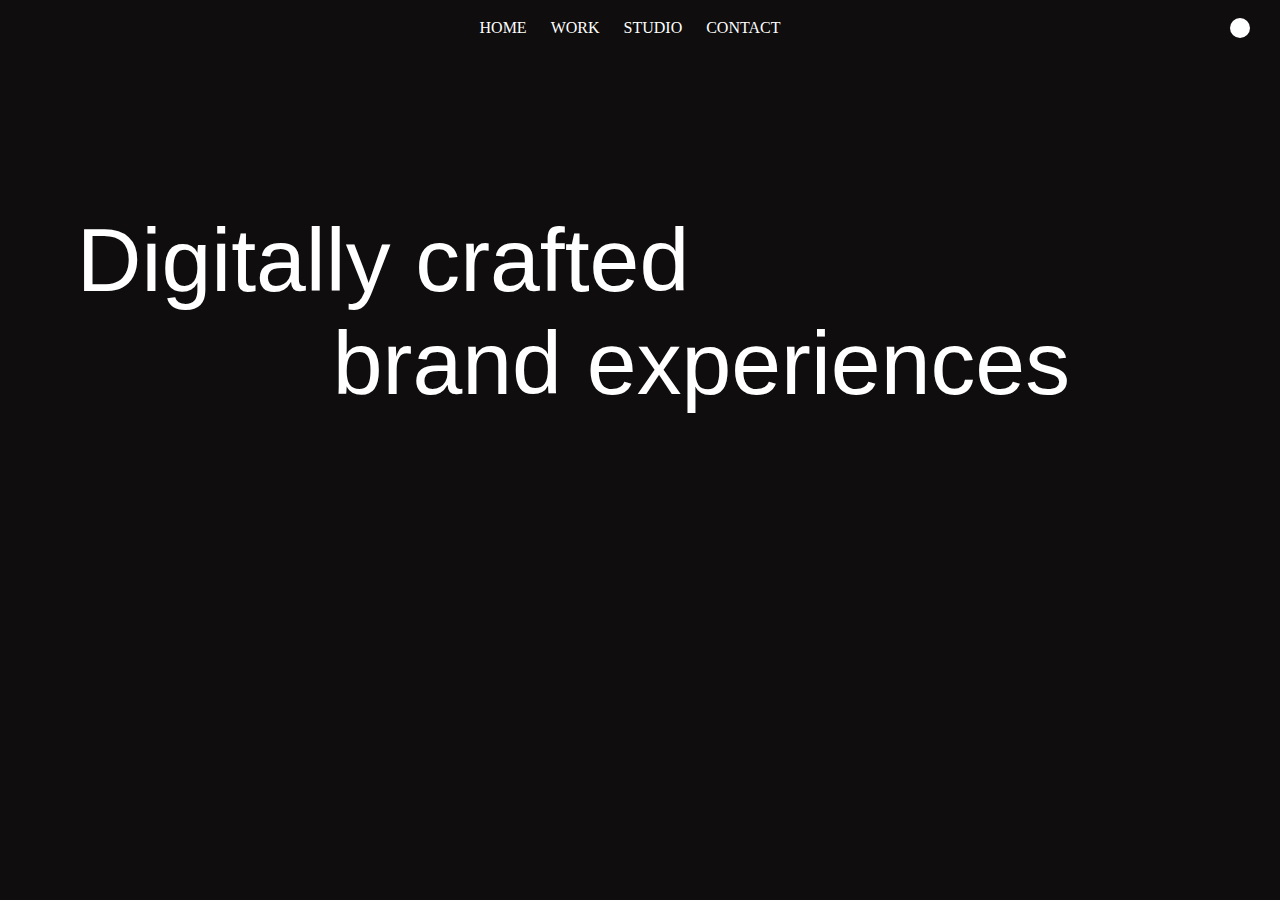
==== FusionFlow Studios/index.html @ 5b338536 "Fusion Flow" ====
<!DOCTYPE html>
<html lang="en">
<head>
    <meta charset="UTF-8">
    <meta name="viewport" content="width=device-width, initial-scale=1.0">
    <title>FusionFlow-Studios</title>
    <link rel="stylesheet" href="https://cdn.jsdelivr.net/npm/locomotive-scroll@3.5.4/dist/locomotive-scroll.css">
    <link rel="stylesheet" href="style.css">
</head>
<body>
    <div id="main">
        <div class="page1">
            <div id="nav">
                <img src="https://d33wubrfki0l68.cloudfront.net/439bf938233c24af021ffe6d206cd42f546e1143/ff4ed/assets/logo.svg" alt="">
                <div id="nav-part2">
                    <h4>Home</h4>
                    <h4>Work</h4>
                    <h4>Studio</h4>
                    <h4>Contact</h4>
                </div>
                <div id="nav-part3">
                    <div id="circle"></div>
                </div>
                
            </div>
            <h1>Digitally crafted</h1>
            <h2>brand experiences</h2>
            <video autoplay muted loop src="https://static.videezy.com/system/resources/previews/000/052/255/original/Stunning-3d-galaxy.mp4"></video>
        </div>
    </div>








    <script src="https://cdnjs.cloudflare.com/ajax/libs/gsap/3.12.2/ScrollTrigger.min.js" integrity="sha512-Ic9xkERjyZ1xgJ5svx3y0u3xrvfT/uPkV99LBwe68xjy/mGtO+4eURHZBW2xW4SZbFrF1Tf090XqB+EVgXnVjw==" crossorigin="anonymous" referrerpolicy="no-referrer"></script>
    <script src="https://cdnjs.cloudflare.com/ajax/libs/gsap/3.12.2/gsap.min.js" integrity="sha512-16esztaSRplJROstbIIdwX3N97V1+pZvV33ABoG1H2OyTttBxEGkTsoIVsiP1iaTtM8b3+hu2kB6pQ4Clr5yug==" crossorigin="anonymous" referrerpolicy="no-referrer"></script>
    <script src="https://cdn.jsdelivr.net/npm/locomotive-scroll@3.5.4/dist/locomotive-scroll.js"></script> 
    <script src="script.js"></script>
</body>
</html>
---- FusionFlow Studios/style.css ----
* {
    margin: 0;
    padding: 0;
    box-sizing: border-box;
    font-family: 'Gilroy';
    color: #fff;
}

html, body {
    height: 100%;
    width: 100%;
}

#main{
    background-color: #0F0D0D;
}

.page1{
    min-height: 100vh;
    width: 100%;
}
#nav{
    height: 55px;
    width: 100%;
    
    display: flex;
    align-items: center;
    justify-content: space-between;
    padding: 0 30px;
}
#nav img {
    height: 26px;
}
#nav-part2{
    display: flex;
    align-items: center;
    justify-content: center;
    gap: 24px;
}
#nav #circle{
    height: 20px;
    width: 20px;
   border-radius: 50%;
   background-color: #fff; 
}
#nav h4{
    font-size: 16px;
    font-weight: 400;
    text-transform: uppercase;
}
.page1 h1{
    font-size: 7vw;
    font-weight: 300;
    margin-top: 12vw;
    margin-left: 6vw;
    font-family: 'Lucida Sans', 'Lucida Sans Regular', 'Lucida Grande', 'Lucida Sans Unicode', Geneva, Verdana, sans-serif;
}
.page1 h2{
    font-size: 7vw;
    font-weight: 300;
    margin-left: 26vw;
    font-family: 'Lucida Sans', 'Lucida Sans Regular', 'Lucida Grande', 'Lucida Sans Unicode', Geneva, Verdana, sans-serif;
}

.page1 video{
    width: 60%;
    margin-left: 20%;
    margin-top: 10vw;
}
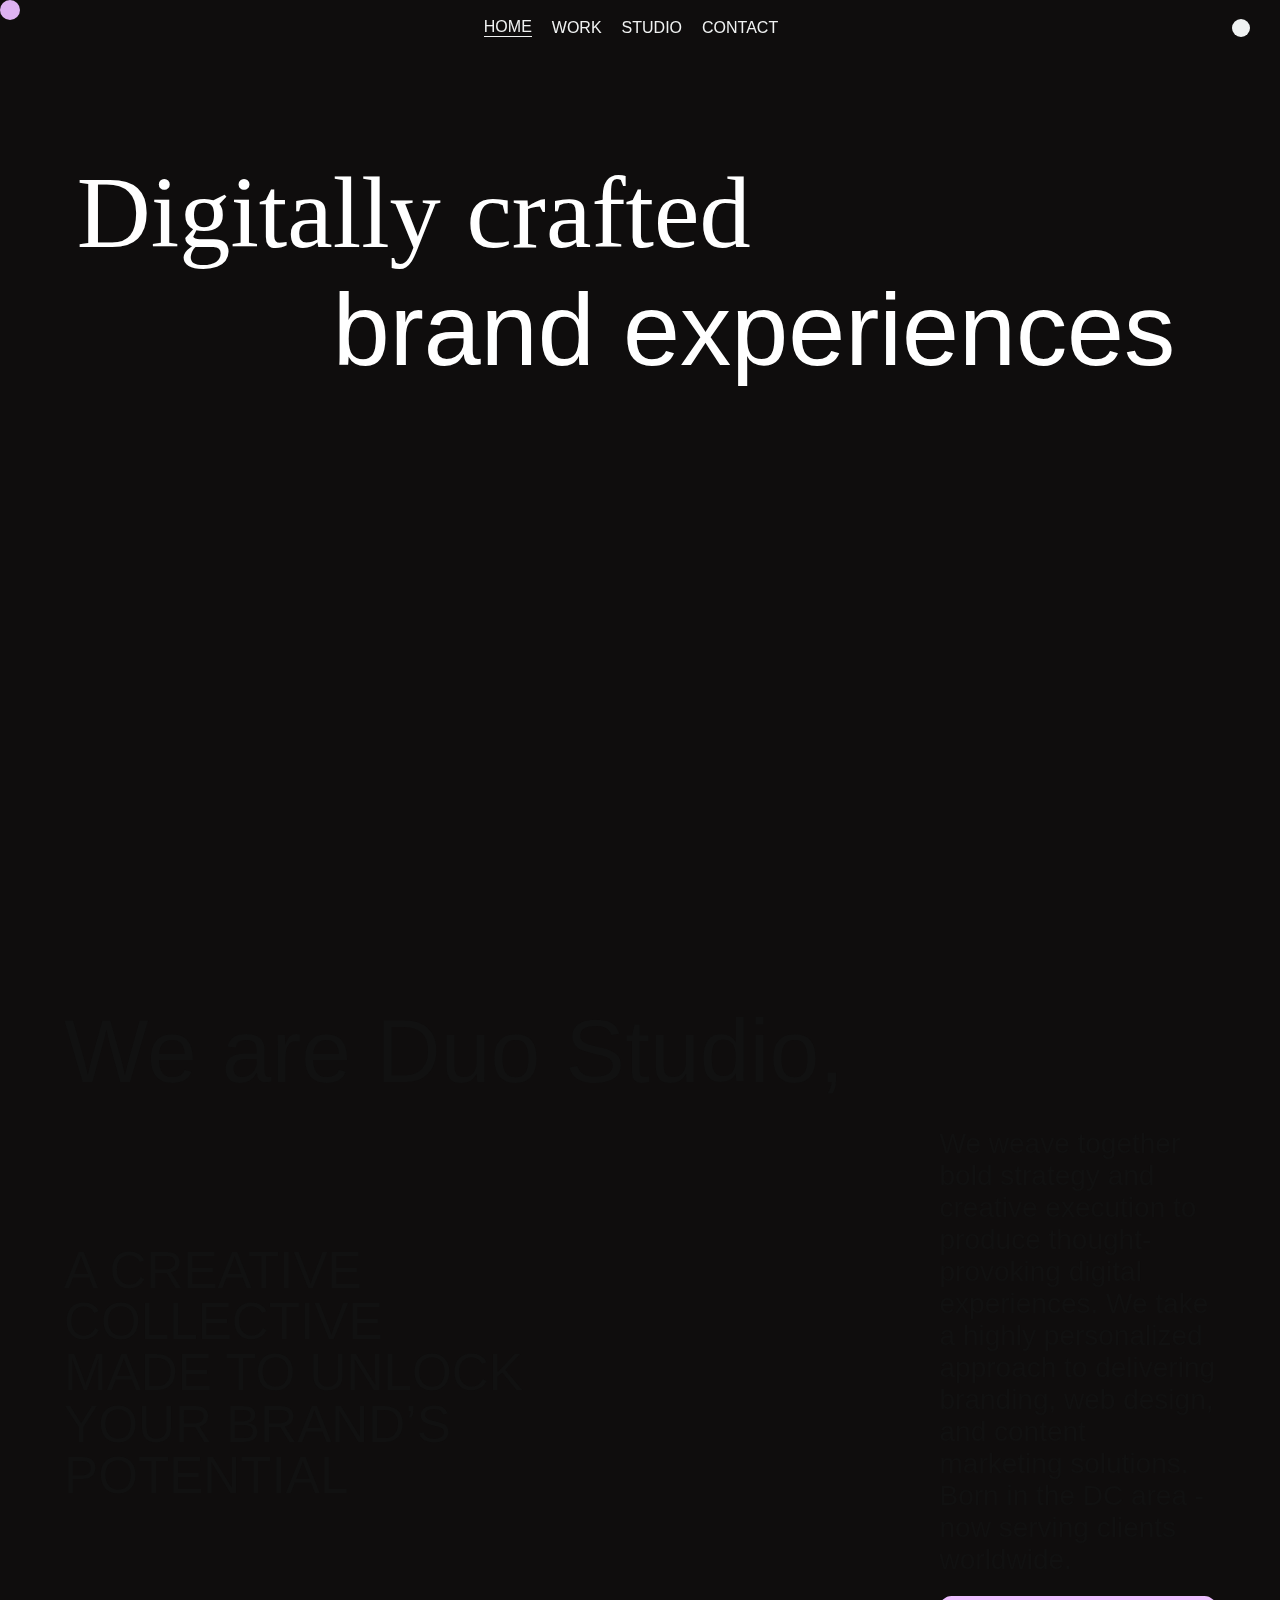
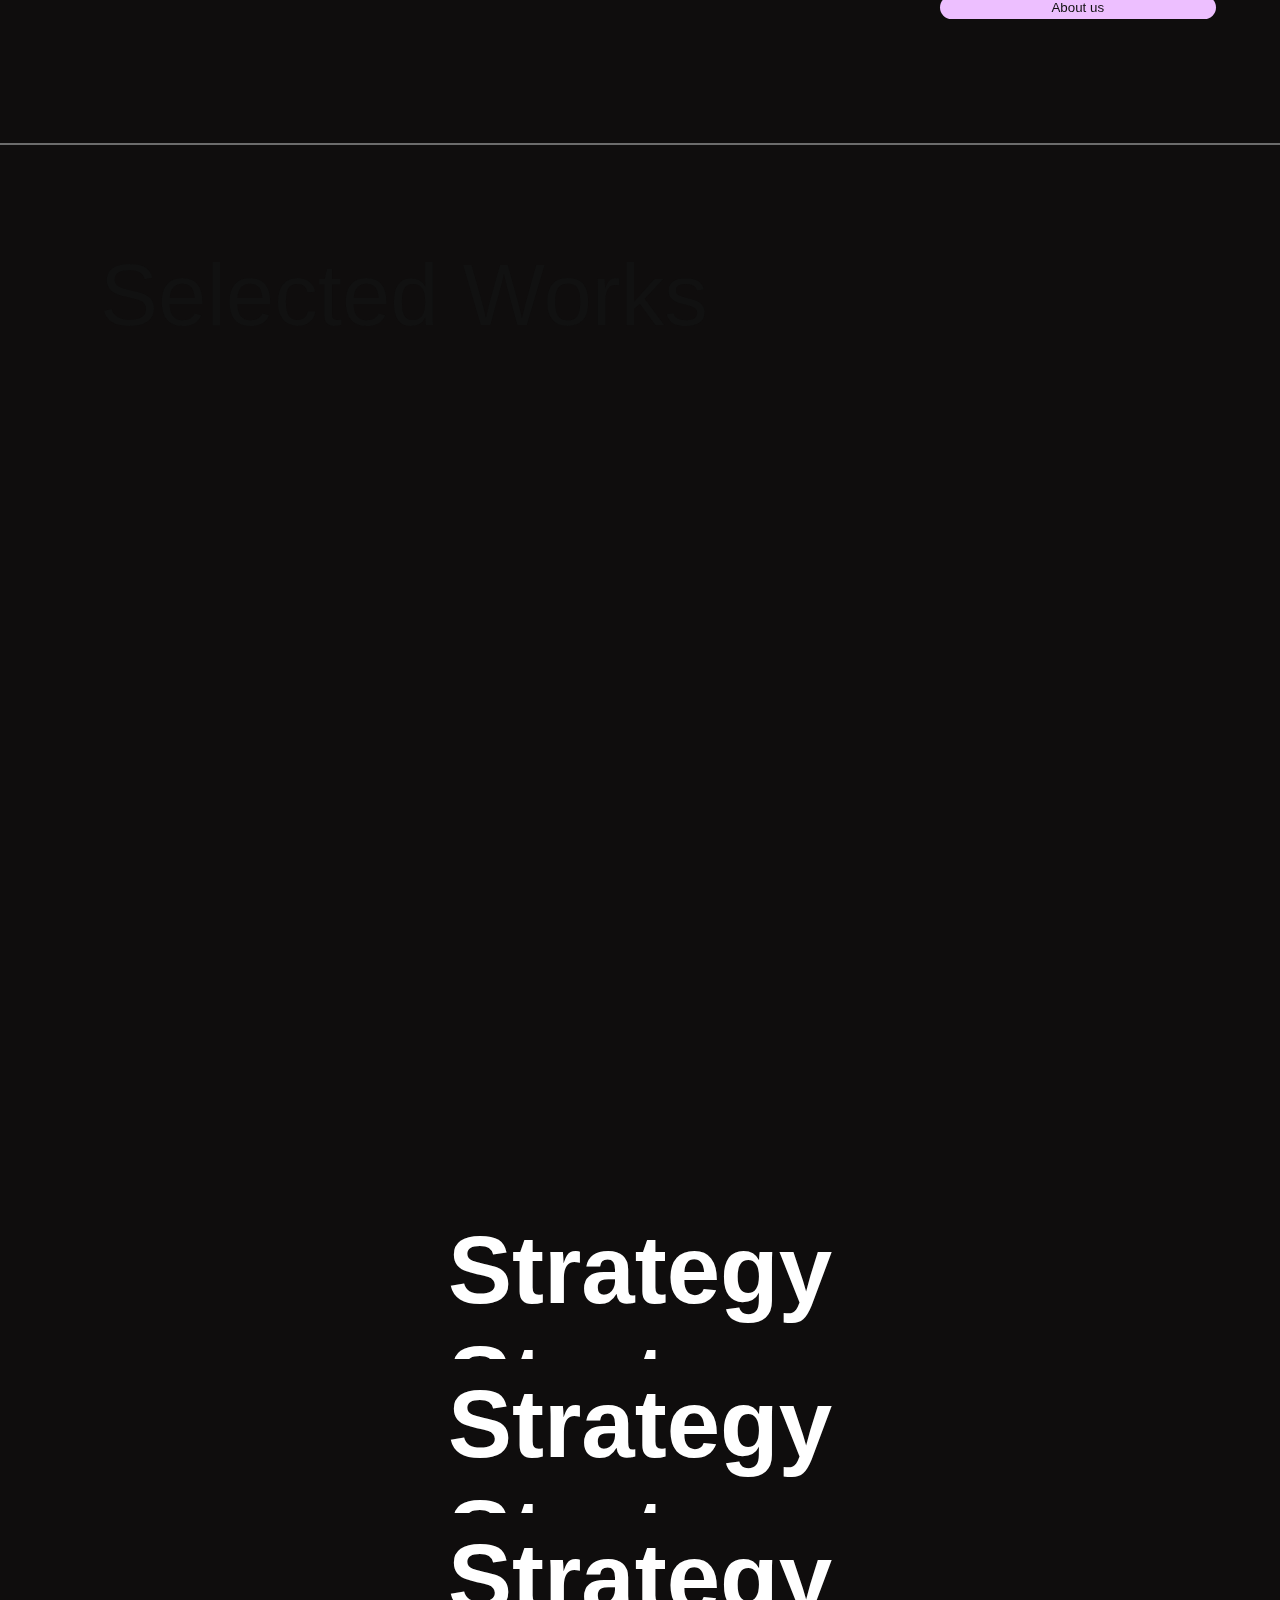
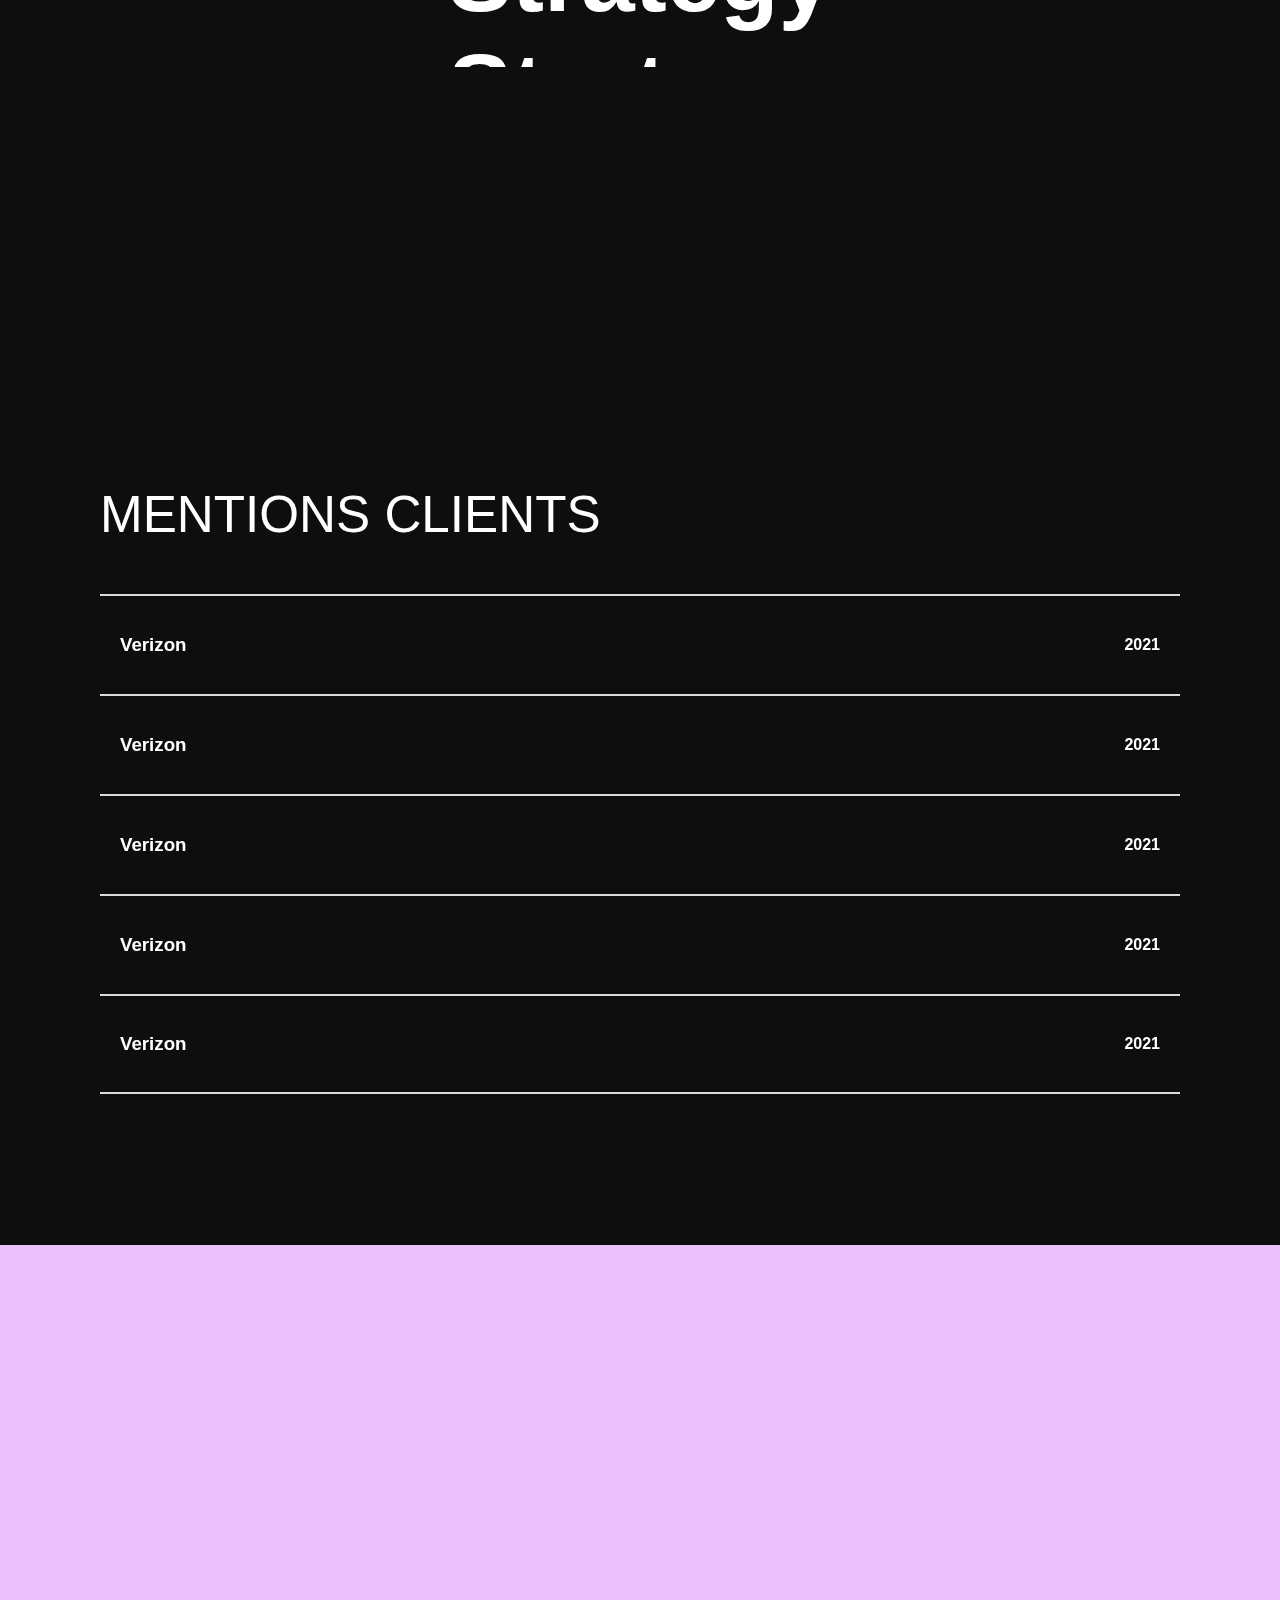
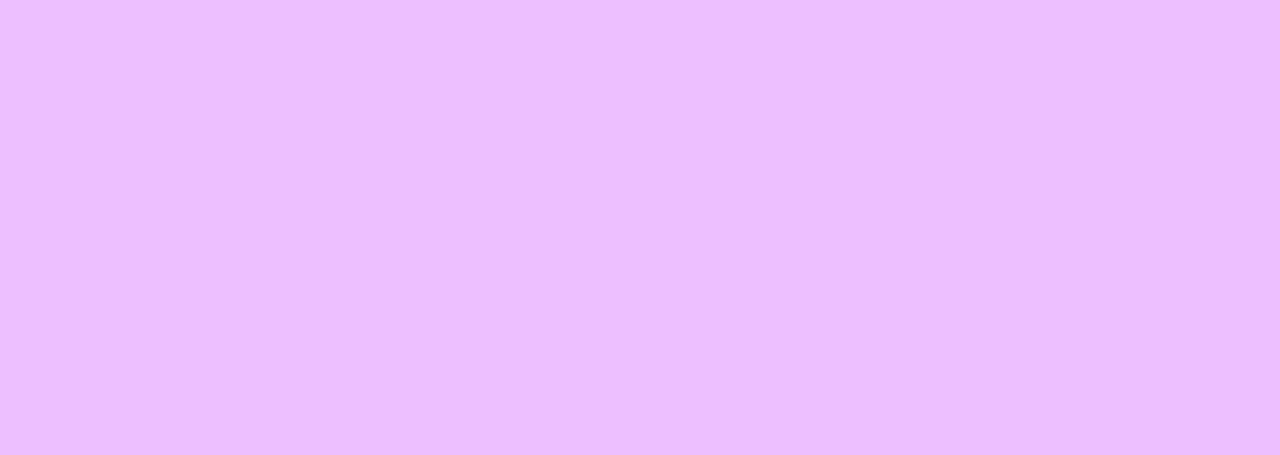
==== commit 96e34b5e: "Fusion Flow complited only responsiveness is remaining" ====
--- a/FusionFlow Studios/index.html
+++ b/FusionFlow Studios/index.html
@@ -8,25 +8,122 @@
     <link rel="stylesheet" href="style.css">
 </head>
 <body>
-    <div id="main">
+    <div class="cursor"></div>
+    <div id="nav">
+        <img src="https://d33wubrfki0l68.cloudfront.net/439bf938233c24af021ffe6d206cd42f546e1143/ff4ed/assets/logo.svg"
+            alt="">
+        <div id="nav-part2">
+            <h4>Home</h4>
+            <h4>Work</h4>
+            <h4>Studio</h4>
+            <h4>Contact</h4>
+        </div>
+        <div id="nav-part3">
+            <div id="circle"></div>
+        </div>
+    </div>
+    <div id="purple">
+        
+    </div>
+    <div class="main">
         <div class="page1">
-            <div id="nav">
-                <img src="https://d33wubrfki0l68.cloudfront.net/439bf938233c24af021ffe6d206cd42f546e1143/ff4ed/assets/logo.svg" alt="">
-                <div id="nav-part2">
-                    <h4>Home</h4>
-                    <h4>Work</h4>
-                    <h4>Studio</h4>
-                    <h4>Contact</h4>
-                </div>
-                <div id="nav-part3">
-                    <div id="circle"></div>
-                </div>
-                
-            </div>
+            
             <h1>Digitally crafted</h1>
             <h2>brand experiences</h2>
-            <video autoplay muted loop src="https://static.videezy.com/system/resources/previews/000/052/255/original/Stunning-3d-galaxy.mp4"></video>
+            <video autoplay muted loop src="https://duo-studio.co/assets/home/Duo%20Reel--Desktop-reduced.mp4"></video>
         </div>
+        <div class="page2">
+            <h1>We are Duo Studio,</h1>
+            <div class="page2-container">
+                <div class="page2-left">
+                    <h2>A CREATIVE
+                        COLLECTIVE
+                        MADE TO UNLOCK
+                        YOUR BRAND’S
+                        POTENTIAL</h2>
+                </div>
+                <div class="page2-right">
+                    <p>We weave together bold strategy and creative execution to produce thought-provoking digital
+                        experiences. We take a highly personalized approach to delivering branding, web design, and
+                        content marketing solutions. Born in the DC area - now serving clients worldwide.</p>
+                    <button>About us</button>
+                </div>
+            </div>
+
+        </div>
+        <div class="page3">
+            <h1>Selected Works</h1>
+            <div class="page3-part1">
+                <img src="https://d33wubrfki0l68.cloudfront.net/aa3d2ff66de5f16336bd94fd68c3c2ce61e29f68/d5064/assets/home/home-casestudy-mgny.webp"
+                    alt="">
+                <video autoplay loop muted
+                    src="https://d33wubrfki0l68.cloudfront.net/a13ea7c2ca2f38134748966280e54af4340ce821/f976d/assets/home/projects_madegood-reduced.mp4"></video>
+            </div>
+        </div>
+        <div class="page4">
+            <div class="elem">
+                <img src="https://d33wubrfki0l68.cloudfront.net/3401770635e95968e300d88f8b9479ecbc008eeb/be2e5/assets/home/home-experience-1.webp"
+                    alt="">
+                <div class="text-div">
+                    <h1>Strategy</h1>
+                    <h1>Strategy</h1>
+                </div>
+                <img src="https://d33wubrfki0l68.cloudfront.net/188bb09da2a445d08ac5b4f706711772e50e8a17/e100a/assets/home/home-experience-2.webp"
+                    alt="">
+            </div>
+            <div class="elem">
+                <img src="https://d33wubrfki0l68.cloudfront.net/3401770635e95968e300d88f8b9479ecbc008eeb/be2e5/assets/home/home-experience-1.webp"
+                    alt="">
+                <div class="text-div">
+                    <h1>Strategy</h1>
+                    <h1>Strategy</h1>
+                </div>
+                <img src="https://d33wubrfki0l68.cloudfront.net/188bb09da2a445d08ac5b4f706711772e50e8a17/e100a/assets/home/home-experience-2.webp"
+                    alt="">
+            </div>
+            <div class="elem">
+                <img src="https://d33wubrfki0l68.cloudfront.net/3401770635e95968e300d88f8b9479ecbc008eeb/be2e5/assets/home/home-experience-1.webp"
+                    alt="">
+                <div class="text-div">
+                    <h1>Strategy</h1>
+                    <h1>Strategy</h1>
+                </div>
+                <img src="https://d33wubrfki0l68.cloudfront.net/188bb09da2a445d08ac5b4f706711772e50e8a17/e100a/assets/home/home-experience-2.webp"
+                    alt="">
+            </div>
+
+        </div>
+        <div class="page5">
+            <h2>Mentions Clients</h2>
+            <div class="box"
+                data-image="https://images.unsplash.com/photo-1688362809005-e1d27bf427ac?ixlib=rb-4.0.3&ixid=M3wxMjA3fDB8MHx0b3BpYy1mZWVkfDd8Ym84alFLVGFFMFl8fGVufDB8fHx8fA%3D%3D&auto=format&fit=crop&w=500&q=60">
+                <h3>Verizon</h3>
+                <h4>2021</h4>
+            </div>
+            <div class="box"
+                data-image="https://images.unsplash.com/photo-1688232543149-5602b136ba11?ixlib=rb-4.0.3&ixid=M3wxMjA3fDB8MHx0b3BpYy1mZWVkfDExfGJvOGpRS1RhRTBZfHxlbnwwfHx8fHw%3D&auto=format&fit=crop&w=500&q=60">
+                <h3>Verizon</h3>
+                <h4>2021</h4>
+            </div>
+            <div class="box"
+                data-image="https://images.unsplash.com/photo-1688103920333-117afda88518?ixlib=rb-4.0.3&ixid=M3wxMjA3fDB8MHx0b3BpYy1mZWVkfDMwfGJvOGpRS1RhRTBZfHxlbnwwfHx8fHw%3D&auto=format&fit=crop&w=500&q=60">
+                <h3>Verizon</h3>
+                <h4>2021</h4>
+            </div>
+            <div class="box"
+                data-image="https://images.unsplash.com/photo-1687913161653-7cddb0ba09b0?ixlib=rb-4.0.3&ixid=M3wxMjA3fDB8MHxwaG90by1wYWdlfHx8fGVufDB8fHx8fA%3D%3D&auto=format&fit=crop&w=736&q=80">
+                <h3>Verizon</h3>
+                <h4>2021</h4>
+            </div>
+            <div class="box"
+                data-image="https://images.unsplash.com/photo-1686904423955-b928225c6488?ixlib=rb-4.0.3&ixid=M3wxMjA3fDB8MHx0b3BpYy1mZWVkfDg1fGJvOGpRS1RhRTBZfHxlbnwwfHx8fHw%3D&auto=format&fit=crop&w=500&q=60">
+                <h3>Verizon</h3>
+                <h4>2021</h4>
+            </div>
+        </div>
+        <footer>
+
+        </footer>
     </div>
 
 
--- a/FusionFlow Studios/style.css
+++ b/FusionFlow Studios/style.css
@@ -1,8 +1,9 @@
+
 * {
     margin: 0;
     padding: 0;
     box-sizing: border-box;
-    font-family: 'Gilroy';
+    font-family: 'Segoe UI', Tahoma, Geneva, Verdana, sans-serif;
     color: #fff;
 }
 
@@ -10,60 +11,266 @@
     height: 100%;
     width: 100%;
 }
-
-#main{
+#purple{
+    height: 100vh;
+    width: 100vw;
+    top: 0;
+    position: fixed;
+    z-index: 100;
+    background-color: #EDBFFF;
+    opacity: 0;
+    display: none;
+    transition: opacity ease 1s;
+    
+}
+.cursor{
+    height: 20px;
+    width: 20px;
+    border-radius: 50%;
+    position: fixed;
+    background-color: #EDBFFF;
+    z-index: 8;
+    transition: background-image ease 0.5s;
+    background-position: center;
+    background-size:cover ;
+    mix-blend-mode: difference;
+}
+.main{
     background-color: #0F0D0D;
+    cursor: none;
 }
 
 .page1{
     min-height: 100vh;
     width: 100%;
-}
+    position: relative;
+    z-index: 9;
+    padding-top: 12vw;
+}
+
+
 #nav{
     height: 55px;
     width: 100%;
-    
+    /* background-color: red; */
     display: flex;
     align-items: center;
     justify-content: space-between;
     padding: 0 30px;
-}
-#nav img {
-    height: 26px;
+    position: fixed;
+    mix-blend-mode: difference;
+    z-index:102;
+}
+#nav img{
+    height: 27px;
 }
 #nav-part2{
     display: flex;
     align-items: center;
     justify-content: center;
-    gap: 24px;
-}
+    gap: 20px;
+}
+
 #nav #circle{
-    height: 20px;
-    width: 20px;
-   border-radius: 50%;
-   background-color: #fff; 
+    height: 18px;
+    width: 18px;
+    border-radius: 50%;
+    background-color: #fff;
 }
 #nav h4{
     font-size: 16px;
-    font-weight: 400;
+    font-weight: 500;
     text-transform: uppercase;
 }
+#nav h4:nth-child(1){
+    border-bottom: 1.5px solid #fff;
+}
+
 .page1 h1{
-    font-size: 7vw;
-    font-weight: 300;
-    margin-top: 12vw;
+    font-size: 8vw;
+    font-weight: 300;
+    font-family: PP mori;
+
     margin-left: 6vw;
-    font-family: 'Lucida Sans', 'Lucida Sans Regular', 'Lucida Grande', 'Lucida Sans Unicode', Geneva, Verdana, sans-serif;
+    transform-origin: left;
 }
 .page1 h2{
-    font-size: 7vw;
-    font-weight: 300;
+    font-size: 8vw;
+    font-weight: 300;
+    transform-origin: left;
+
     margin-left: 26vw;
-    font-family: 'Lucida Sans', 'Lucida Sans Regular', 'Lucida Grande', 'Lucida Sans Unicode', Geneva, Verdana, sans-serif;
 }
 
 .page1 video{
     width: 60%;
-    margin-left: 20%;
     margin-top: 10vw;
+    position: relative;
+    left: 50%;
+    transform: translate(-50%,0);
+}
+
+.page2{
+    min-height: 80vh;
+    width: 100%;
+    padding: 100px 5vw;
+    border-bottom: 2px solid #6c6c6c;
+    position: relative;
+    z-index: 9;
+}
+
+.page2 h1{
+    font-size:7vw;
+    font-weight: 500;
+    color: #111;
+
+}
+.page2-container{
+    height: 60vh;
+    width: 100%;
+    /* background-color: red; */
+    display: flex;
+    align-items: center;
+    justify-content: space-between;
+    /* padding: 0 5vw; */
+}
+.page2-left{
+    /* background-color: blue; */
+    width: 40%;
+}
+.page2-right{
+    /* background-color: blue; */
+    width: 24%;
+}
+.page2-left h2{
+    font-size: 4vw;
+    font-weight: 300;
+    color: #111;
+    line-height: 4vw;
+}
+.page2-right p{
+    font-size: 28px;
+    color: #111;
+}
+.page2-right button{
+    width: 100%;
+    border-radius: 50px;
+    border: none;
+    padding: 4px 0;
+    background-color: #EDBFFF;
+    color: #111;
+    margin-top: 20px;
+}
+
+.page3{
+    min-height: 100vh;
+    width: 100%;
+    padding-top: 100px;
+    position: relative;
+    z-index: 9;
+}
+
+.page3 h1{
+    font-size: 6.8vw;
+    font-weight: 300;
+    color: #111;
+    margin-left: 100px;
+}
+.page3-part1{
+    display: flex;
+    align-items: flex-start;
+    justify-content: space-between;
+
+}
+.page3-part1 img{
+    height: 400px;
+    margin-top: 160px;
+}
+.page3-part1 video{
+    height: 400px;
+    margin-top: 40px;
+}
+.page4{
+    min-height: 100vh;
+    width: 100%;
+    z-index: 9;
+    position: relative;
+    padding: 170px 100px;
+}
+.elem{
+    /* background-color: salmon; */
+    margin-bottom: 10px;
+    display: flex;
+    align-items: center;
+    justify-content: center;
+    position: relative;
+}
+.elem img{
+    position: absolute;
+    opacity: 0;
+    transition: all ease-out 0.5s;
+    transform: translateY(10%) rotate(2deg);
+}
+.elem img:nth-child(1){
+    left: 2%;
+}
+.elem img:nth-child(3){
+    right: 5%;
+}
+.text-div{
+    height: 16vh;
+    position: relative;
+    z-index: 9;
+    overflow: hidden;
+}
+.elem h1{
+    font-size: 7.5vw;
+    font-weight: 600;
+    transition: all ease-out 0.5s;
+}
+
+.elem:hover h1{
+    transform: translateY(-100%);
+    color: #EDBFFF;
+}
+.elem:hover img{
+    opacity: 1;
+    transform: translateY(0%) rotate(0deg);
+
+}
+
+
+.page5{
+    min-height: 100vh;
+    width: 100%;
+    position: relative;
+    z-index: 9;
+    padding: 140px 100px;
+}
+.page5 h2{
+    font-size: 4vw;
+    text-transform: uppercase;
+    font-weight: 400;
+    margin-bottom: 50px;
+}
+.box{
+    /* background-color: red; */
+    display: flex;
+    align-items: center;
+    justify-content: space-between;
+    height: 100px;
+    padding: 0 20px;
+    border-top: 2px solid #dadada;
+}
+
+.box:nth-last-child(1){
+    border-bottom: 2px solid #dadada;
+
+}
+
+
+footer{
+    height: 90vh;
+    width: 100%;
+    background-color: #EDBFFF;
 }